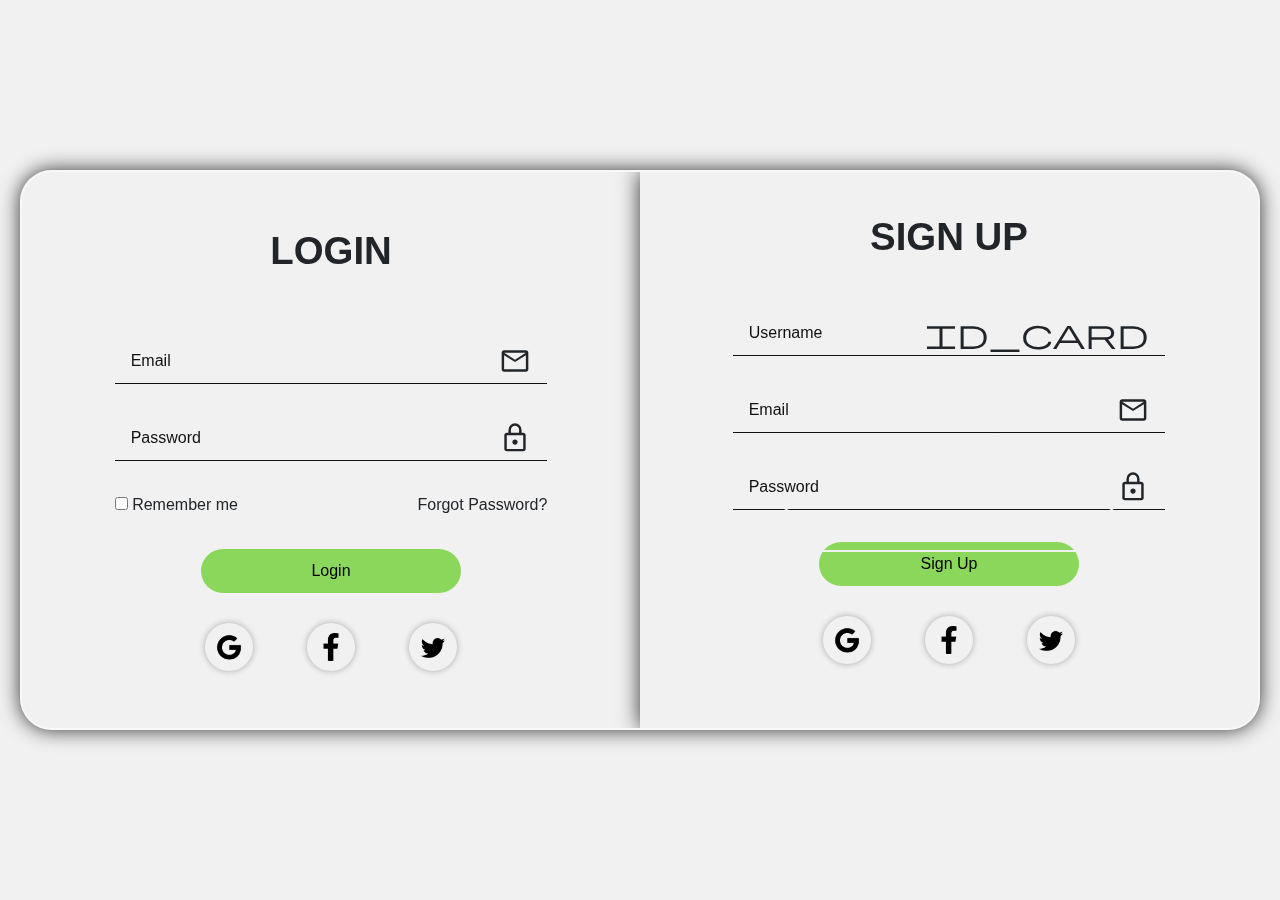
==== index.html @ 082e6b97 "Add files via upload" ====
<!DOCTYPE html>
<html lang="en">
<head>
    <meta charset="UTF-8">
    <meta name="viewport" content="width=device-width, initial-scale=1.0">
    <title>Login / Signup</title>
    <link rel="stylesheet" href="https://fonts.googleapis.com/css2?family=Material+Symbols+Outlined:opsz,wght,FILL,GRAD@20..48,100..700,0..1,-50..200" />
    <link href="https://cdn.jsdelivr.net/npm/bootstrap@5.3.3/dist/css/bootstrap.min.css" rel="stylesheet" integrity="sha384-QWTKZyjpPEjISv5WaRU9OFeRpok6YctnYmDr5pNlyT2bRjXh0JMhjY6hW+ALEwIH" crossorigin="anonymous">
    <link rel="stylesheet" href="assets/Styles/style.css">
</head>
<body>
    <div class="window">
        <div class="winLogin">
            <div class="header">
                <h1>LOGIN</h1>
            </div>
            <div class="body">
                <form id="logForm" onsubmit="storeCredentials(this.username.value, this.email.value, this.password.value)">
                    <div class="input-box">
                        <input type="email" required>
                        <label>Email</label>
                        <span class="material-symbols-outlined">
                            mail
                        </span>
                    </div>
                    <div class="input-box">
                        <input type="password" required>
                        <label>Password</label>
                        <span class="material-symbols-outlined">
                            lock
                        </span>
                    </div>
                    <div class="buttons">
                        <div class="rememberMe">
                            <input type="checkbox" value="remember">
                            <label for="remember">Remember me</label>
                        </div>
                        <label>Forgot Password?</label>
                    </div>
                    <button type="submit" onclick="storeCredentials(this.username.value, this.email.value, this.password.value)">Login</button>
                </form>
                <div class="socMed">
                    <div class="logoBx">
                        <img src="assets/Images/logos/google.png" alt="Google">
                    </div>
                    <div class="logoBx">
                        <img src="assets/Images/logos/fb.png" alt="Facebook">
                    </div>
                    <div class="logoBx">
                        <img src="assets/Images/logos/twt.png" alt="Twitter">
                    </div>
                </div>
            </div>
        </div>
        <div class="winSignup">
            <div class="header">
                <h1>SIGN UP</h1>
            </div>
            <div class="body">
                <form id="loginForm" onsubmit="return storeCredentials(this.username.value, this.email.value, this.password.value)">
                    <div class="input-box">
                        <input type="name" required>
                        <label>Username</label>
                        <span class="material-symbols-outlined">
                            id_card
                        </span>
                    </div>
                    <div class="input-box">
                        <input type="email" required>
                        <label>Email</label>
                        <span class="material-symbols-outlined">
                            mail
                        </span>
                    </div>
                    <div class="input-box">
                        <input type="password" required>
                        <label>Password</label>
                        <span class="material-symbols-outlined">
                            lock
                        </span>
                    </div>
                    <button type="submit">Sign Up</button>
                </form>
                <div class="socMed">
                    <div class="logoBx">
                        <img src="assets/Images/logos/google.png" alt="Google">
                    </div>
                    <div class="logoBx">
                        <img src="assets/Images/logos/fb.png" alt="Facebook">
                    </div>
                    <div class="logoBx">
                        <img src="assets/Images/logos/twt.png" alt="Twitter">
                    </div>
                </div>
            </div>
        </div>
        <div class="winCover">
            <div class="header">
                <h1>WELCOME!</h1>
            </div>
            <div class="body">
                <p>Don't have an account? Come, Sign up!</p>
                <button onclick="slideLeft()">Sign Up</button>
            </div>
        </div>
    </div>
<script src="assets/Script/script.js"></script>
</body>
</html>
---- assets/Styles/style.css ----
* {
    margin: 0;
    padding: 0;
    box-sizing: border-box;
}
body {
    background-image: url(https://cdnb.artstation.com/p/assets/images/images/011/931/531/original/pierre-yves-vauzelle-clean.gif?1532161301);
    background-attachment: fixed;
    background-size: cover;
    background-position: center;
    display: flex;
    justify-content: center;
    align-items: center;
    height: 100vh;
    background-color: #f1f1f1;
    font-family: 'Poppins', sans-serif;
}
.window {
    position: relative;
    width: 1240px;
    height: 560px;
    display: flex;
    justify-content: center;
    align-items: center;
    border: 2px solid rgba(255,255,255, .5);
    border-radius: 32px;
    backdrop-filter: blur(12px);
    overflow: hidden;
    box-shadow: 0 0 20px rgba(0,0,0,0.8);

    .winCover {
        background-image: url(https://i.redd.it/h70v389765261.png);
        background-attachment: fixed;
        background-size: cover;
        background-position: center;
        box-shadow: 0 0 20px rgba(0,0,0,0.8);
        width: 50%;
        height: 100%;
        position: absolute;
        display: flex;
        flex-direction: column;
        justify-content: center;
        align-items: center;
        right: 0;
        color: #f1f1f1;
        transition: transform 0.5s;

        .header {
            width: 100%;
            height: 20%;
            display: flex;
            justify-content: center;
            align-items: center;     
            h1 {
                font-size: 2.4rem;
                font-weight: 600;
            }
        }
        .body {
            width: 100%;
            padding: 0 15%;
            display: flex;
            flex-direction: column;
            align-items: center;
            justify-content: center;
            p {
                font-size: 1.2rem;
                text-align: center;
            }

            button {
                width: 80%;    
                margin: 28px 0; 
                padding: 10px;
                background-color: transparent;
                border: 2px solid #f1f1f1;
                border-radius: 32px;
                color: #f1f1f1;
                cursor: pointer;
                transition: background-color 0.3s;
                &:hover {
                    background-color: #f1f1f1;
                    color: #111111;
                }
            }       
        }
    }

    .winLogin, .winSignup {
        width: 100%;
        height: 100%;
        display: flex;
        flex-direction: column;
        justify-content: start;
        align-items: center;
        
        .header {
            width: 100%;
            height: 30%;
            display: flex;
            justify-content: center;
            align-items: center;
            
            h1 {
                font-size: 2.4rem;
                font-weight: 600;
            }
        }

        .body {
            width: 100%;
            padding: 0 15%;

            form {
                width: 100%;
                display: flex;
                flex-direction: column;
                align-items: center;
                justify-content: center;
                gap: 32px;

                .input-box {
                    position: relative;
                    width: 100%;
                    padding: 0 16px;
                    display: flex;
                    align-items: center;
                    justify-content: center;
                    border-bottom: 1px solid #111111;

                    input {
                        width: 100%;
                        padding: 10px;
                        font-size: 1rem;
                        background-color: transparent;
                        border: none;  
                        outline: none;                

                        &:focus ~ label, &:valid ~ label {
                            top: -16px;
                            font-size: 0.9rem;
                        }
                    }

                    label {
                        position: absolute;
                        top: 10px;
                        left: 16px;
                        font-size: 1rem;
                        color: #111111;
                        pointer-events: none;
                        transition: 0.5s;
                    }

                    span {
                        font-size: 2rem;
                        margin: 0 0 0 6px;
                    }
                }
                .buttons {
                    display: flex;
                    align-items: center;
                    justify-content: space-between;
                    width: 100%;
                    label {
                        font-size: 1rem;
                        cursor: pointer;
                    }
                }
                button {
                    width: 60%;
                    padding: 10px;
                    border: none;
                    border-radius: 32px;
                    background-color: #8BD75B;
                    cursor: pointer;
                    transition: background-color 0.3s;
                    &:hover {
                        filter: brightness(1.1);
                    }     
                }
            }

            .socMed {
                width: 100%;
                margin-top: 30px;
                display: flex;
                align-items: center;
                justify-content: center;
                gap: 54px;

                .logoBx {
                    width: 48px;
                    height: 48px;
                    display: flex;
                    align-items: center;
                    justify-content: center;
                    border-radius: 24px;
                    background-color: #f1f1f1;
                    box-shadow: 0 0 6px rgba(0,0,0,0.3);
                    padding: 8px;
                    cursor: pointer;
                    transition: transform 0.3s;

                    img {
                        width: 28px;
                    }

                    &:hover {
                        transform: scale(1.1);
                    }
                }
            }
        }
    }

    .winSignup {
        .header {
            height: 25%;
        }
    }
}

@media (max-width: 768px) {
    .window {
        transform: scale(0.4);
    }
}
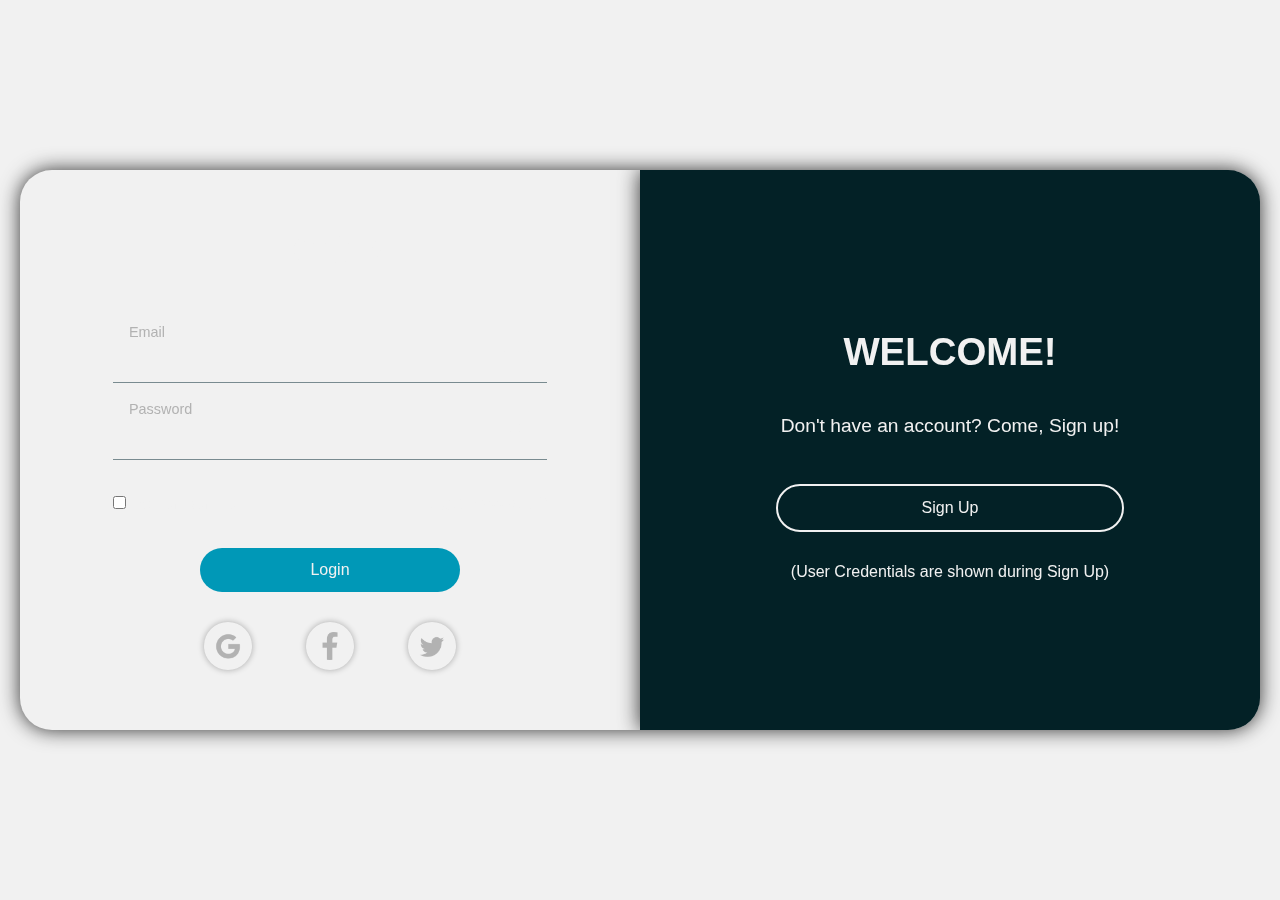
==== commit d91dfd23: "Add files via upload" ====
--- a/index.html
+++ b/index.html
@@ -15,17 +15,17 @@
                 <h1>LOGIN</h1>
             </div>
             <div class="body">
-                <form id="logForm" onsubmit="storeCredentials(this.username.value, this.email.value, this.password.value)">
+                <form id="logForm" onsubmit="storeLoginCreds(this.login_email.value, this.login_password.value)">
                     <div class="input-box">
-                        <input type="email" required>
-                        <label>Email</label>
+                        <input type="email" id="login-email" name="login_email" required>
+                        <label for="login-email">Email</label>
                         <span class="material-symbols-outlined">
                             mail
                         </span>
                     </div>
                     <div class="input-box">
-                        <input type="password" required>
-                        <label>Password</label>
+                        <input type="password" id="login-password" name="login_password" required>
+                        <label for="login-password">Password</label>
                         <span class="material-symbols-outlined">
                             lock
                         </span>
@@ -37,7 +37,7 @@
                         </div>
                         <label>Forgot Password?</label>
                     </div>
-                    <button type="submit" onclick="storeCredentials(this.username.value, this.email.value, this.password.value)">Login</button>
+                    <button type="submit">Login</button>
                 </form>
                 <div class="socMed">
                     <div class="logoBx">
@@ -57,28 +57,28 @@
                 <h1>SIGN UP</h1>
             </div>
             <div class="body">
-                <form id="loginForm" onsubmit="return storeCredentials(this.username.value, this.email.value, this.password.value)">
+                <form id="signForm" onsubmit="storeCredentials(this.signup_name.value, this.signup_email.value, this.signup_password.value)">
                     <div class="input-box">
-                        <input type="name" required>
-                        <label>Username</label>
+                        <input type="name" id="signup-username" name="signup_name" required>
+                        <label for="signup-username">Username</label>
                         <span class="material-symbols-outlined">
                             id_card
                         </span>
                     </div>
                     <div class="input-box">
-                        <input type="email" required>
-                        <label>Email</label>
+                        <input type="email" id="signup-email" name="signup_email" required>
+                        <label for="signup-email">Email</label>
                         <span class="material-symbols-outlined">
                             mail
                         </span>
                     </div>
                     <div class="input-box">
-                        <input type="password" required>
-                        <label>Password</label>
+                        <input type="password" id="signup-password" name="signup_password" required>
+                        <label for="signup-password">Password</label>
                         <span class="material-symbols-outlined">
                             lock
                         </span>
-                    </div>
+                    </div>                    
                     <button type="submit">Sign Up</button>
                 </form>
                 <div class="socMed">
@@ -100,10 +100,11 @@
             </div>
             <div class="body">
                 <p>Don't have an account? Come, Sign up!</p>
-                <button onclick="slideLeft()">Sign Up</button>
+                <button onclick="slideLeft()">Sign Up</button>           
             </div>
+            <p>(User Credentials are shown during Sign Up)</p>
         </div>
     </div>
-<script src="assets/Script/script.js"></script>
+    <script src="assets/Script/script.js"></script>
 </body>
-</html>+</html>
--- a/assets/Styles/style.css
+++ b/assets/Styles/style.css
@@ -2,9 +2,10 @@
     margin: 0;
     padding: 0;
     box-sizing: border-box;
+    color: #f1f1f1;
 }
 body {
-    background-image: url(https://cdnb.artstation.com/p/assets/images/images/011/931/531/original/pierre-yves-vauzelle-clean.gif?1532161301);
+    background-image: url(https://i.pinimg.com/originals/6f/44/75/6f44754fc1ad3aafc1821b88edd7168a.gif);
     background-attachment: fixed;
     background-size: cover;
     background-position: center;
@@ -22,17 +23,13 @@
     display: flex;
     justify-content: center;
     align-items: center;
-    border: 2px solid rgba(255,255,255, .5);
     border-radius: 32px;
-    backdrop-filter: blur(12px);
+    backdrop-filter: blur(16px);
     overflow: hidden;
     box-shadow: 0 0 20px rgba(0,0,0,0.8);
 
     .winCover {
-        background-image: url(https://i.redd.it/h70v389765261.png);
-        background-attachment: fixed;
-        background-size: cover;
-        background-position: center;
+        background-color: #032126;
         box-shadow: 0 0 20px rgba(0,0,0,0.8);
         width: 50%;
         height: 100%;
@@ -126,28 +123,30 @@
                     display: flex;
                     align-items: center;
                     justify-content: center;
-                    border-bottom: 1px solid #111111;
+                    border-bottom: 1px solid #798B90;
+
 
                     input {
+                        top: -16px;
                         width: 100%;
                         padding: 10px;
-                        font-size: 1rem;
                         background-color: transparent;
-                        border: none;  
-                        outline: none;                
-
-                        &:focus ~ label, &:valid ~ label {
-                            top: -16px;
-                            font-size: 0.9rem;
+                        border: none;
+                        outline: none;
+                      
+                        &:focus ~ label, &:not(:placeholder-shown):not(:focus) ~ label {
+                          top: -16px;
+                          font-size: 0.9rem;
                         }
-                    }
+                      }
+                      
 
                     label {
                         position: absolute;
                         top: 10px;
                         left: 16px;
                         font-size: 1rem;
-                        color: #111111;
+                        color: #B2B2B2;
                         pointer-events: none;
                         transition: 0.5s;
                     }
@@ -172,7 +171,7 @@
                     padding: 10px;
                     border: none;
                     border-radius: 32px;
-                    background-color: #8BD75B;
+                    background-color: #0098B7;
                     cursor: pointer;
                     transition: background-color 0.3s;
                     &:hover {
@@ -196,7 +195,7 @@
                     align-items: center;
                     justify-content: center;
                     border-radius: 24px;
-                    background-color: #f1f1f1;
+                    background-color: transparent;
                     box-shadow: 0 0 6px rgba(0,0,0,0.3);
                     padding: 8px;
                     cursor: pointer;
@@ -204,10 +203,15 @@
 
                     img {
                         width: 28px;
+                        filter: invert(0.7);
                     }
 
                     &:hover {
                         transform: scale(1.1);
+
+                        img {
+                            filter: invert(1);
+                        }
                     }
                 }
             }
